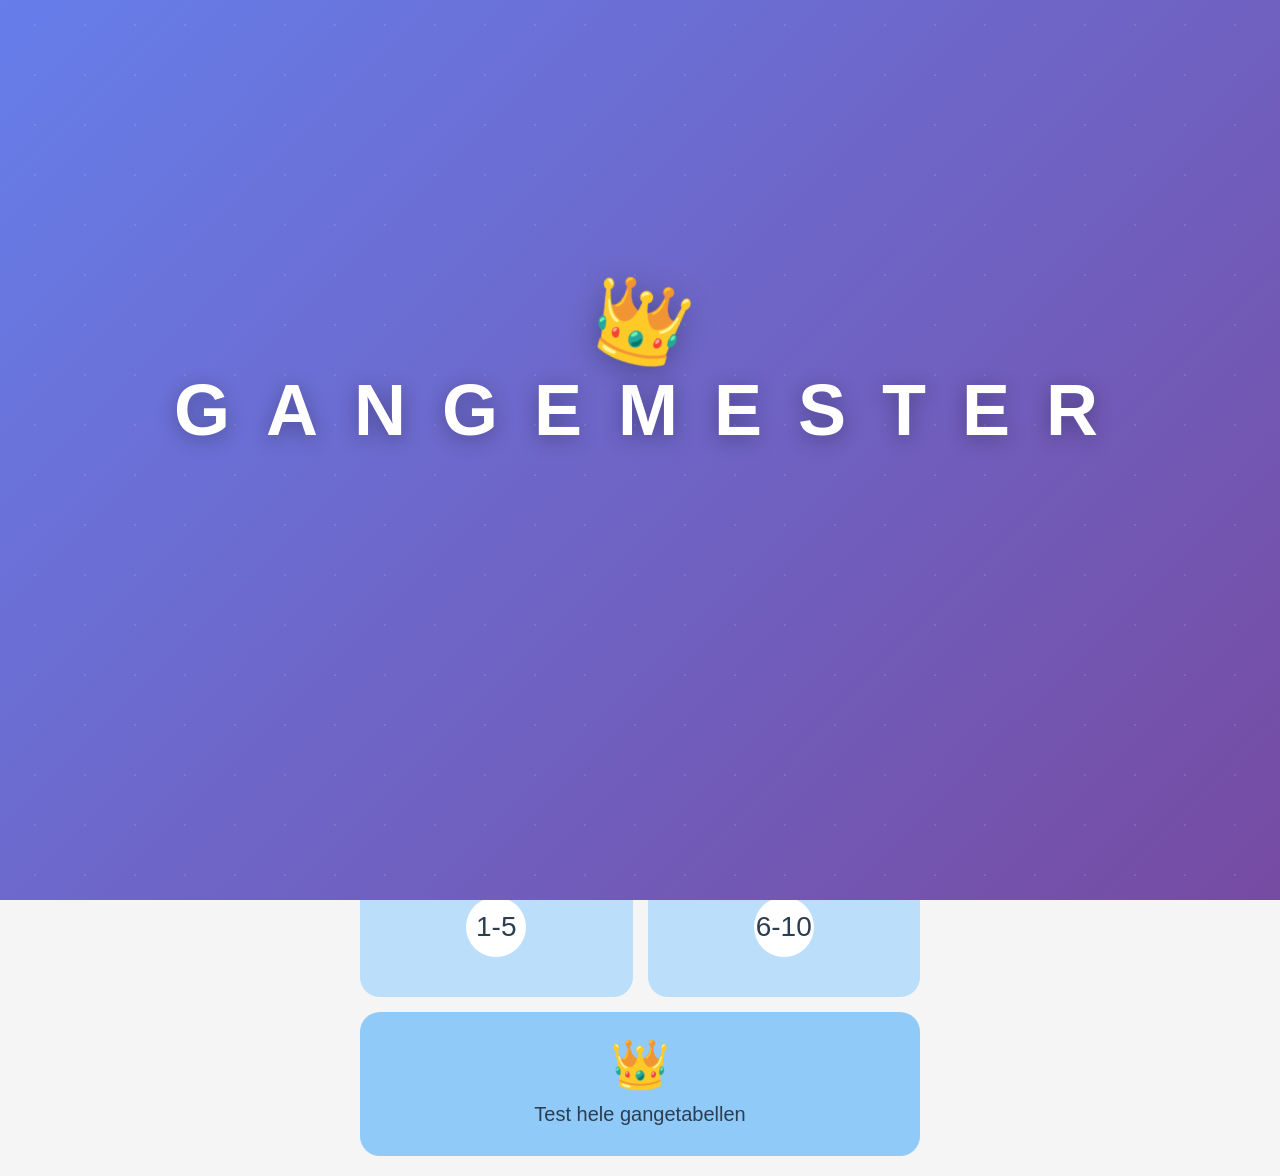
==== index.html @ 8f4b9bf5 "Upload all files for the first time" ====
<!DOCTYPE html>
<html lang="no">
<head>
    <meta charset="UTF-8">
    <meta name="viewport" content="width=device-width, initial-scale=1.0">
    <meta name="description" content="Øv på gangetabellen">
    <meta name="theme-color" content="#4285F4">
    <title>Gangemester</title>
    <link rel="manifest" href="/manifest.json">
    <link rel="stylesheet" href="styles.css">
    <link rel="apple-touch-icon" href="icon-192.png">
</head>
<body>
    <!-- Splash Screen -->
    <div id="splash-screen" class="screen active">
        <div class="splash-container">
            <div class="falling-letters" id="falling-letters">
                <span class="letter" style="--delay: 0">G</span>
                <span class="letter" style="--delay: 1">A</span>
                <span class="letter" style="--delay: 2">N</span>
                <span class="letter" style="--delay: 3">G</span>
                <span class="letter" style="--delay: 4">E</span>
                <span class="letter letter-m" id="letter-m" style="--delay: 5">M</span>
                <span class="letter" style="--delay: 6">E</span>
                <span class="letter" style="--delay: 7">S</span>
                <span class="letter" style="--delay: 8">T</span>
                <span class="letter" style="--delay: 9">E</span>
                <span class="letter" style="--delay: 10">R</span>
            </div>
            <div class="falling-crown" id="falling-crown">👑</div>
        </div>
    </div>

    <!-- Hovedmeny -->
    <div id="menu-screen" class="screen active">
        <div class="container">
            <div class="tabs">
                <button class="tab active" data-mode="ascending">↑ Stigende</button>
                <button class="tab" data-mode="mixed">Blandet</button>
            </div>

            <div class="cards-grid">
                <button class="number-card" data-table="1">
                    <span class="card-medal"></span>
                    <span class="card-number">1</span>
                </button>
                <button class="number-card" data-table="2">
                    <span class="card-medal"></span>
                    <span class="card-number">2</span>
                </button>
                <button class="number-card" data-table="3">
                    <span class="card-medal"></span>
                    <span class="card-number">3</span>
                </button>
                <button class="number-card" data-table="4">
                    <span class="card-medal"></span>
                    <span class="card-number">4</span>
                </button>
                <button class="number-card" data-table="5">
                    <span class="card-medal"></span>
                    <span class="card-number">5</span>
                </button>
                <button class="number-card" data-table="6">
                    <span class="card-medal"></span>
                    <span class="card-number">6</span>
                </button>
                <button class="number-card" data-table="7">
                    <span class="card-medal"></span>
                    <span class="card-number">7</span>
                </button>
                <button class="number-card" data-table="8">
                    <span class="card-medal"></span>
                    <span class="card-number">8</span>
                </button>
                <button class="number-card" data-table="9">
                    <span class="card-medal"></span>
                    <span class="card-number">9</span>
                </button>
                <button class="number-card" data-table="10">
                    <span class="card-medal"></span>
                    <span class="card-number">10</span>
                </button>
            </div>

            <div class="group-cards">
                <button class="group-card" data-range="1-5">
                    <span class="card-number">1-5</span>
                </button>
                <button class="group-card" data-range="6-10">
                    <span class="card-number">6-10</span>
                </button>
            </div>

            <button class="full-test-card" data-fulltest="true">
                <span class="crown">👑</span>
                <div class="test-info">
                    <div class="test-title">Test hele gangetabellen</div>
                </div>
            </button>
        </div>
    </div>

    <!-- Quiz-skjerm -->
    <div id="quiz-screen" class="screen">
        <div class="quiz-container">
            <div class="quiz-header">
                <button class="back-btn" id="cancel-btn">← Avbryt</button>
                <div class="progress-text" id="progress-text">Oppgave 1 av 10</div>
            </div>
            <div class="progress-bar-container">
                <div class="progress-bar" id="progress-bar"></div>
            </div>

            <div class="question-card">
                <div class="animal-icon" id="animal-icon">🐶</div>
                <div class="question" id="question">1 × 1 = ?</div>
                <input type="number" class="answer-input" id="answer-input" placeholder="" inputmode="numeric">
                <button class="skip-btn" id="skip-btn">Hopp over</button>
            </div>
        </div>
    </div>

    <!-- Resultatskjerm -->
    <div id="result-screen" class="screen">
        <div class="result-container">
            <div class="celebration-icon" id="celebration-icon">🎉</div>
            <h1 class="result-title" id="result-title">Fantastisk!</h1>

            <div class="score-card">
                <div class="score-big" id="score-big">10/10</div>
                <div class="score-label">riktige svar</div>
                <div class="score-percent" id="score-percent">100%</div>
            </div>

            <div class="stats-card">
                <div class="stat-item">
                    <span class="stat-icon">⏱️</span>
                    <span class="stat-text" id="time-stat">Tid: 120 sekunder</span>
                </div>
                <div class="stat-item">
                    <span class="stat-icon" id="medal-icon">🥉</span>
                    <span class="stat-text" id="medal-text">Bronsemedalje!</span>
                </div>
            </div>

            <button class="retry-btn" id="retry-btn">Prøv igjen</button>
            <button class="menu-btn" id="menu-btn">Tilbake til meny</button>
        </div>
    </div>

    <script src="app.js"></script>
</body>
</html>
---- styles.css ----
* {
    margin: 0;
    padding: 0;
    box-sizing: border-box;
}

body {
    font-family: -apple-system, BlinkMacSystemFont, 'Segoe UI', Roboto, Oxygen, Ubuntu, Cantarell, sans-serif;
    font-weight: 400;
    background: #F5F5F5;
    min-height: 100vh;
    margin: 0;
    padding: 0;
}

.screen {
    display: none;
}

.screen.active {
    display: block;
}

.container {
    max-width: 600px;
    margin: 0 auto;
    padding: 20px;
}

#menu-screen {
    min-height: 100vh;
}

#menu-screen.active {
    animation: fadeIn 0.5s ease-out;
}

@keyframes fadeIn {
    from {
        opacity: 0;
        transform: translateY(20px);
    }
    to {
        opacity: 1;
        transform: translateY(0);
    }
}

/* Splash Screen */
#splash-screen {
    position: fixed;
    top: 0;
    left: 0;
    width: 100%;
    height: 100%;
    display: flex;
    align-items: center;
    justify-content: center;
    background: linear-gradient(135deg, #667eea 0%, #764ba2 100%);
    overflow: hidden;
    transition: opacity 0.5s ease-out;
    z-index: 9999;
}

#splash-screen.fade-out {
    opacity: 0;
    pointer-events: none;
}

#splash-screen::before {
    content: '';
    position: absolute;
    top: -50%;
    left: -50%;
    width: 200%;
    height: 200%;
    background: radial-gradient(circle, rgba(255,255,255,0.1) 1px, transparent 1px);
    background-size: 50px 50px;
    animation: backgroundMove 20s linear infinite;
}

@keyframes backgroundMove {
    0% { transform: translate(0, 0); }
    100% { transform: translate(50px, 50px); }
}

.splash-container {
    text-align: center;
    position: relative;
    z-index: 1;
}

.falling-letters {
    font-size: 72px;
    font-weight: 700;
    color: white;
    letter-spacing: 8px;
    margin-bottom: 80px;
    text-shadow: 0 4px 20px rgba(0, 0, 0, 0.3);
    position: relative;
}

.letter {
    display: inline-block;
    opacity: 0;
    animation: letterFall 0.7s ease-out forwards;
    animation-delay: calc(var(--delay) * 0.08s);
    position: relative;
}

@keyframes letterFall {
    0% {
        transform: translateY(-100vh) rotate(calc(var(--delay) * -15deg));
        opacity: 0;
    }
    50% {
        opacity: 1;
    }
    70% {
        transform: translateY(15px) rotate(calc(var(--delay) * 3deg));
    }
    85% {
        transform: translateY(-8px) rotate(calc(var(--delay) * -2deg));
    }
    100% {
        transform: translateY(0) rotate(0deg);
        opacity: 1;
    }
}

.falling-crown {
    font-size: 80px;
    position: absolute;
    top: -50px;
    left: 50%;
    opacity: 0;
    animation: crownFall 1.2s ease-out 1.1s forwards;
    filter: drop-shadow(0 4px 15px rgba(0, 0, 0, 0.3));
}

@keyframes crownFall {
    0% {
        transform: translate(-50%, -100vh) rotate(0deg);
        opacity: 0;
    }
    40% {
        opacity: 1;
    }
    60% {
        transform: translate(-50%, -60px) rotate(180deg);
    }
    70% {
        transform: translate(-50%, -40px) rotate(190deg);
    }
    80% {
        transform: translate(-50%, -50px) rotate(175deg);
    }
    88% {
        transform: translate(-50%, -42px) rotate(183deg);
    }
    94% {
        transform: translate(-50%, -46px) rotate(179deg);
    }
    100% {
        transform: translate(-50%, -44px) rotate(15deg);
        opacity: 1;
    }
}

/* Tabs */
.tabs {
    display: flex;
    gap: 10px;
    margin-bottom: 20px;
    justify-content: center;
}

.tab {
    padding: 12px 24px;
    border: none;
    border-radius: 50px;
    font-size: 16px;
    font-weight: 500;
    cursor: pointer;
    background: white;
    color: #5f6368;
    transition: all 0.2s;
}

.tab.active {
    background: #4285F4;
    color: white;
}

/* Gangetabell-kort */
.cards-grid {
    display: grid;
    grid-template-columns: 1fr 1fr;
    gap: 15px;
    margin-bottom: 15px;
}

.number-card {
    padding: 40px 20px;
    border: none;
    border-radius: 20px;
    background: #E8F0FE;
    font-size: 32px;
    font-weight: 400;
    cursor: pointer;
    transition: transform 0.2s, box-shadow 0.2s;
    color: #2c3e50;
    position: relative;
}

.number-card:hover {
    transform: translateY(-2px);
    box-shadow: 0 4px 12px rgba(0, 0, 0, 0.15);
}

.number-card:active {
    transform: translateY(0);
}

.card-number {
    display: flex;
    align-items: center;
    justify-content: center;
    width: 60px;
    height: 60px;
    margin: 0 auto;
    background: white;
    border-radius: 50%;
}

.card-medal {
    position: absolute;
    top: 10px;
    right: 10px;
    font-size: 28px;
    display: none;
}

.card-medal.show {
    display: block;
}

/* Gruppekort */
.group-cards {
    display: grid;
    grid-template-columns: 1fr 1fr;
    gap: 15px;
    margin-bottom: 15px;
}

.group-card {
    padding: 40px 20px;
    border: none;
    border-radius: 20px;
    background: #BBDEFB;
    font-size: 28px;
    font-weight: 400;
    cursor: pointer;
    transition: transform 0.2s, box-shadow 0.2s;
    color: #2c3e50;
}

.group-card:hover {
    transform: translateY(-2px);
    box-shadow: 0 4px 12px rgba(0, 0, 0, 0.15);
}

/* Full test kort */
.full-test-card {
    width: 100%;
    padding: 25px;
    border: none;
    border-radius: 20px;
    background: #90CAF9;
    cursor: pointer;
    display: flex;
    flex-direction: column;
    align-items: center;
    justify-content: center;
    gap: 10px;
    transition: transform 0.2s, box-shadow 0.2s;
}

.full-test-card:hover {
    transform: translateY(-2px);
    box-shadow: 0 6px 20px rgba(144, 202, 249, 0.4);
}

.crown {
    font-size: 48px;
}

.test-info {
    text-align: center;
    color: #2c3e50;
}

.test-title {
    font-size: 20px;
    font-weight: 500;
    margin-bottom: 5px;
}

.test-desc {
    font-size: 14px;
    opacity: 0.9;
}

/* Quiz-skjerm */
#quiz-screen {
    min-height: 100vh;
    padding: 20px;
    transition: background-color 0.3s ease;
    background: #F5F5F5;
}

.quiz-container {
    max-width: 600px;
    margin: 0 auto;
}

/* Bakgrunnsfarger for quiz basert på gangetabell */
#quiz-screen.table-1 { background: #E3F2FD; }
#quiz-screen.table-2 { background: #F3E5F5; }
#quiz-screen.table-3 { background: #E8F5E9; }
#quiz-screen.table-4 { background: #FFF3E0; }
#quiz-screen.table-5 { background: #FCE4EC; }
#quiz-screen.table-6 { background: #E0F2F1; }
#quiz-screen.table-7 { background: #FFF9C4; }
#quiz-screen.table-8 { background: #F1F8E9; }
#quiz-screen.table-9 { background: #EDE7F6; }
#quiz-screen.table-10 { background: #FFE0B2; }

.quiz-header {
    display: flex;
    justify-content: space-between;
    align-items: center;
    margin-bottom: 10px;
}

.back-btn {
    padding: 10px 20px;
    border: none;
    border-radius: 50px;
    background: white;
    font-size: 16px;
    cursor: pointer;
    transition: background 0.2s;
}

.back-btn:hover {
    background: #f5f5f5;
}

.progress-text {
    font-size: 16px;
    color: #5f6368;
}

.progress-bar-container {
    width: 100%;
    height: 8px;
    background: rgba(255, 255, 255, 0.5);
    border-radius: 10px;
    overflow: hidden;
    margin-bottom: 30px;
}

.progress-bar {
    height: 100%;
    background: #4285F4;
    border-radius: 10px;
    transition: width 0.3s ease;
}

.question-card {
    background: white;
    border-radius: 30px;
    padding: 50px 40px;
    text-align: center;
    box-shadow: 0 4px 20px rgba(0, 0, 0, 0.1);
}

.animal-icon {
    font-size: 64px;
    margin-bottom: 20px;
}

.question {
    font-size: 48px;
    font-weight: 500;
    margin-bottom: 30px;
    color: #2c3e50;
}

.answer-input {
    width: 100%;
    padding: 20px;
    font-size: 24px;
    border: 3px solid #4285F4;
    border-radius: 15px;
    text-align: center;
    margin-bottom: 20px;
    outline: none;
    transition: border-color 0.2s;
}

.answer-input:focus {
    border-color: #1a73e8;
}

.answer-input.correct {
    border-color: #34A853;
    background: #E8F5E9;
}

.answer-input.incorrect {
    border-color: #EA4335;
    background: #FFEBEE;
}

.skip-btn {
    padding: 15px 40px;
    border: none;
    border-radius: 50px;
    background: white;
    border: 2px solid #e0e0e0;
    font-size: 16px;
    cursor: pointer;
    transition: all 0.2s;
}

.skip-btn:hover {
    background: #f5f5f5;
}

/* Resultatskjerm */
#result-screen {
    min-height: 100vh;
    padding: 20px;
}

.result-container {
    max-width: 500px;
    margin: 0 auto;
    text-align: center;
}

.celebration-icon {
    font-size: 80px;
    margin-bottom: 20px;
}

.result-title {
    font-size: 36px;
    font-weight: 500;
    margin-bottom: 30px;
    color: #2c3e50;
}

.score-card {
    background: #4285F4;
    color: white;
    border-radius: 25px;
    padding: 40px;
    margin-bottom: 20px;
    box-shadow: 0 4px 20px rgba(66, 133, 244, 0.3);
    transition: background 0.3s ease;
}

.score-card.perfect {
    background: #4285F4;
    box-shadow: 0 4px 20px rgba(66, 133, 244, 0.3);
}

.score-card.not-perfect {
    background: #F8BBD0;
    box-shadow: 0 4px 20px rgba(248, 187, 208, 0.3);
}

.score-big {
    font-size: 64px;
    font-weight: 500;
    margin-bottom: 10px;
}

.score-label {
    font-size: 18px;
    margin-bottom: 10px;
    opacity: 0.9;
}

.score-percent {
    font-size: 24px;
    font-weight: 500;
}

.stats-card {
    background: #E8F0FE;
    border-radius: 20px;
    padding: 25px;
    margin-bottom: 30px;
}

.stat-item {
    padding: 10px 0;
    font-size: 18px;
    color: #2c3e50;
}

.stat-icon {
    margin-right: 10px;
}

.retry-btn {
    width: 100%;
    padding: 20px;
    border: none;
    border-radius: 50px;
    background: #E0E0E0;
    color: #5f6368;
    font-size: 20px;
    font-weight: 500;
    cursor: pointer;
    transition: background 0.2s;
    margin-bottom: 15px;
}

.retry-btn:hover {
    background: #D5D5D5;
}

.retry-btn.primary {
    background: #34A853;
    color: white;
}

.retry-btn.primary:hover {
    background: #2D9148;
}

.menu-btn {
    width: 100%;
    padding: 20px;
    border: none;
    border-radius: 50px;
    background: #E0E0E0;
    color: #5f6368;
    font-size: 20px;
    font-weight: 500;
    cursor: pointer;
    transition: background 0.2s;
}

.menu-btn:hover {
    background: #D5D5D5;
}

.menu-btn.primary {
    background: #34A853;
    color: white;
}

.menu-btn.primary:hover {
    background: #2D9148;
}

/* Confetti-animasjon */
.confetti {
    position: fixed;
    width: 10px;
    height: 10px;
    background: #f0f;
    position: absolute;
    animation: confetti-fall 3s linear forwards;
    z-index: 1000;
}

@keyframes confetti-fall {
    to {
        transform: translateY(100vh) rotate(360deg);
        opacity: 0;
    }
}

.confetti-container {
    position: fixed;
    top: 0;
    left: 0;
    width: 100%;
    height: 100%;
    pointer-events: none;
    z-index: 1000;
}

/* Responsivt design */
@media (max-width: 480px) {
    .question {
        font-size: 36px;
    }

    .answer-input {
        font-size: 20px;
    }

    .score-big {
        font-size: 48px;
    }
}
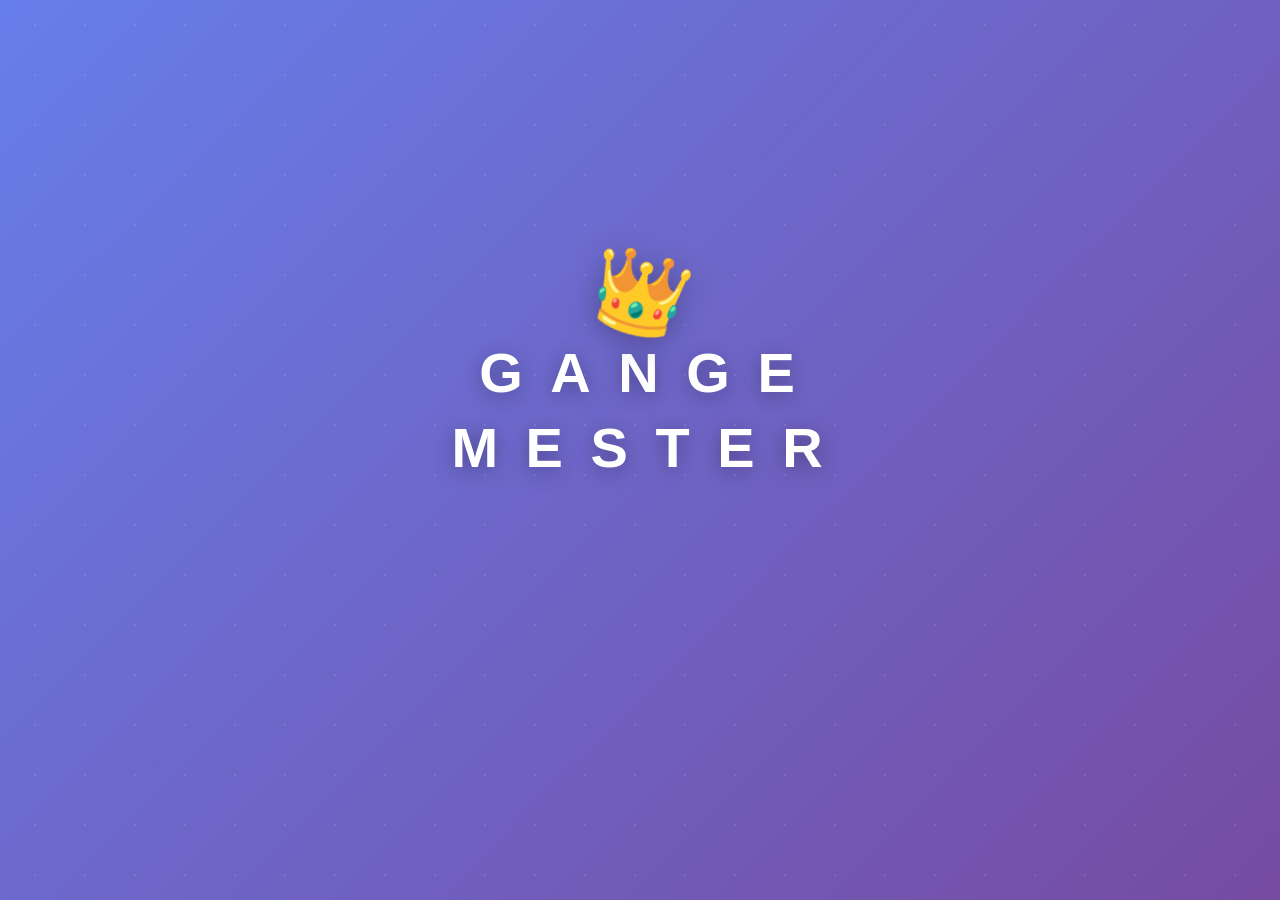
==== commit a616fe34: "medaljer blandet, stigende. rekordtid" ====
--- a/index.html
+++ b/index.html
@@ -6,26 +6,30 @@
     <meta name="description" content="Øv på gangetabellen">
     <meta name="theme-color" content="#4285F4">
     <title>Gangemester</title>
-    <link rel="manifest" href="/manifest.json">
+    <link rel="manifest" href="./manifest.json">
     <link rel="stylesheet" href="styles.css">
-    <link rel="apple-touch-icon" href="icon-192.png">
+    <link rel="apple-touch-icon" href="icon.svg">
 </head>
 <body>
     <!-- Splash Screen -->
     <div id="splash-screen" class="screen active">
         <div class="splash-container">
-            <div class="falling-letters" id="falling-letters">
-                <span class="letter" style="--delay: 0">G</span>
-                <span class="letter" style="--delay: 1">A</span>
-                <span class="letter" style="--delay: 2">N</span>
-                <span class="letter" style="--delay: 3">G</span>
-                <span class="letter" style="--delay: 4">E</span>
-                <span class="letter letter-m" id="letter-m" style="--delay: 5">M</span>
-                <span class="letter" style="--delay: 6">E</span>
-                <span class="letter" style="--delay: 7">S</span>
-                <span class="letter" style="--delay: 8">T</span>
-                <span class="letter" style="--delay: 9">E</span>
-                <span class="letter" style="--delay: 10">R</span>
+            <div class="falling-letters-wrapper">
+                <div class="falling-letters" id="falling-letters-1">
+                    <span class="letter" style="--delay: 0">G</span>
+                    <span class="letter" style="--delay: 1">A</span>
+                    <span class="letter" style="--delay: 2">N</span>
+                    <span class="letter" style="--delay: 3">G</span>
+                    <span class="letter" style="--delay: 4">E</span>
+                </div>
+                <div class="falling-letters" id="falling-letters-2">
+                    <span class="letter" style="--delay: 5">M</span>
+                    <span class="letter" style="--delay: 6">E</span>
+                    <span class="letter" style="--delay: 7">S</span>
+                    <span class="letter" style="--delay: 8">T</span>
+                    <span class="letter" style="--delay: 9">E</span>
+                    <span class="letter" style="--delay: 10">R</span>
+                </div>
             </div>
             <div class="falling-crown" id="falling-crown">👑</div>
         </div>
@@ -80,9 +84,6 @@
                     <span class="card-medal"></span>
                     <span class="card-number">10</span>
                 </button>
-            </div>
-
-            <div class="group-cards">
                 <button class="group-card" data-range="1-5">
                     <span class="card-number">1-5</span>
                 </button>
@@ -141,10 +142,13 @@
                     <span class="stat-icon" id="medal-icon">🥉</span>
                     <span class="stat-text" id="medal-text">Bronsemedalje!</span>
                 </div>
+                <div class="stat-item record-time" id="record-stat" style="display: none;">
+                    <span class="record-text" id="record-text">🏆 Rekorttid!</span>
+                </div>
             </div>
 
             <button class="retry-btn" id="retry-btn">Prøv igjen</button>
-            <button class="menu-btn" id="menu-btn">Tilbake til meny</button>
+            <button class="menu-btn" id="menu-btn">🏠 Hjem</button>
         </div>
     </div>
 
--- a/styles.css
+++ b/styles.css
@@ -24,7 +24,7 @@
 .container {
     max-width: 600px;
     margin: 0 auto;
-    padding: 20px;
+    padding: 15px;
 }
 
 #menu-screen {
@@ -90,12 +90,19 @@
     z-index: 1;
 }
 
+.falling-letters-wrapper {
+    display: flex;
+    flex-direction: column;
+    align-items: center;
+    gap: 10px;
+    margin-bottom: 80px;
+}
+
 .falling-letters {
-    font-size: 72px;
+    font-size: 56px;
     font-weight: 700;
     color: white;
-    letter-spacing: 8px;
-    margin-bottom: 80px;
+    letter-spacing: 6px;
     text-shadow: 0 4px 20px rgba(0, 0, 0, 0.3);
     position: relative;
 }
@@ -170,21 +177,22 @@
 /* Tabs */
 .tabs {
     display: flex;
-    gap: 10px;
-    margin-bottom: 20px;
+    gap: 8px;
+    margin-bottom: 15px;
     justify-content: center;
 }
 
 .tab {
-    padding: 12px 24px;
+    padding: 10px 20px;
     border: none;
     border-radius: 50px;
-    font-size: 16px;
+    font-size: 15px;
     font-weight: 500;
     cursor: pointer;
     background: white;
     color: #5f6368;
     transition: all 0.2s;
+    min-height: 44px;
 }
 
 .tab.active {
@@ -195,22 +203,23 @@
 /* Gangetabell-kort */
 .cards-grid {
     display: grid;
-    grid-template-columns: 1fr 1fr;
-    gap: 15px;
-    margin-bottom: 15px;
+    grid-template-columns: 1fr 1fr 1fr;
+    gap: 8px;
+    margin-bottom: 10px;
 }
 
 .number-card {
-    padding: 40px 20px;
-    border: none;
-    border-radius: 20px;
+    padding: 20px 10px;
+    border: none;
+    border-radius: 12px;
     background: #E8F0FE;
-    font-size: 32px;
+    font-size: 24px;
     font-weight: 400;
     cursor: pointer;
     transition: transform 0.2s, box-shadow 0.2s;
     color: #2c3e50;
     position: relative;
+    min-height: 70px;
 }
 
 .number-card:hover {
@@ -226,8 +235,8 @@
     display: flex;
     align-items: center;
     justify-content: center;
-    width: 60px;
-    height: 60px;
+    width: 45px;
+    height: 45px;
     margin: 0 auto;
     background: white;
     border-radius: 50%;
@@ -235,9 +244,9 @@
 
 .card-medal {
     position: absolute;
-    top: 10px;
-    right: 10px;
-    font-size: 28px;
+    top: 5px;
+    right: 5px;
+    font-size: 20px;
     display: none;
 }
 
@@ -246,23 +255,18 @@
 }
 
 /* Gruppekort */
-.group-cards {
-    display: grid;
-    grid-template-columns: 1fr 1fr;
-    gap: 15px;
-    margin-bottom: 15px;
-}
-
 .group-card {
-    padding: 40px 20px;
-    border: none;
-    border-radius: 20px;
-    background: #BBDEFB;
-    font-size: 28px;
+    padding: 20px 10px;
+    border: none;
+    border-radius: 12px;
+    background: #E8F0FE;
+    font-size: 22px;
     font-weight: 400;
     cursor: pointer;
     transition: transform 0.2s, box-shadow 0.2s;
     color: #2c3e50;
+    min-height: 70px;
+    position: relative;
 }
 
 .group-card:hover {
@@ -270,20 +274,31 @@
     box-shadow: 0 4px 12px rgba(0, 0, 0, 0.15);
 }
 
+.group-card:active {
+    transform: translateY(0);
+}
+
+.group-card:hover {
+    transform: translateY(-2px);
+    box-shadow: 0 4px 12px rgba(0, 0, 0, 0.15);
+}
+
 /* Full test kort */
 .full-test-card {
     width: 100%;
-    padding: 25px;
-    border: none;
-    border-radius: 20px;
-    background: #90CAF9;
+    padding: 18px;
+    border: none;
+    border-radius: 12px;
+    background: #E8F0FE;
     cursor: pointer;
     display: flex;
     flex-direction: column;
     align-items: center;
     justify-content: center;
-    gap: 10px;
+    gap: 6px;
     transition: transform 0.2s, box-shadow 0.2s;
+    min-height: 70px;
+    margin-top: 8px;
 }
 
 .full-test-card:hover {
@@ -292,7 +307,7 @@
 }
 
 .crown {
-    font-size: 48px;
+    font-size: 40px;
 }
 
 .test-info {
@@ -301,20 +316,20 @@
 }
 
 .test-title {
-    font-size: 20px;
-    font-weight: 500;
-    margin-bottom: 5px;
+    font-size: 18px;
+    font-weight: 500;
+    margin-bottom: 0;
 }
 
 .test-desc {
-    font-size: 14px;
+    font-size: 13px;
     opacity: 0.9;
 }
 
 /* Quiz-skjerm */
 #quiz-screen {
     min-height: 100vh;
-    padding: 20px;
+    padding: 12px;
     transition: background-color 0.3s ease;
     background: #F5F5F5;
 }
@@ -340,17 +355,18 @@
     display: flex;
     justify-content: space-between;
     align-items: center;
-    margin-bottom: 10px;
+    margin-bottom: 8px;
 }
 
 .back-btn {
-    padding: 10px 20px;
+    padding: 8px 16px;
     border: none;
     border-radius: 50px;
     background: white;
-    font-size: 16px;
+    font-size: 14px;
     cursor: pointer;
     transition: background 0.2s;
+    min-height: 36px;
 }
 
 .back-btn:hover {
@@ -358,17 +374,17 @@
 }
 
 .progress-text {
-    font-size: 16px;
+    font-size: 14px;
     color: #5f6368;
 }
 
 .progress-bar-container {
     width: 100%;
-    height: 8px;
+    height: 6px;
     background: rgba(255, 255, 255, 0.5);
     border-radius: 10px;
     overflow: hidden;
-    margin-bottom: 30px;
+    margin-bottom: 12px;
 }
 
 .progress-bar {
@@ -380,32 +396,33 @@
 
 .question-card {
     background: white;
-    border-radius: 30px;
-    padding: 50px 40px;
+    border-radius: 20px;
+    padding: 25px 20px;
     text-align: center;
     box-shadow: 0 4px 20px rgba(0, 0, 0, 0.1);
 }
 
 .animal-icon {
-    font-size: 64px;
-    margin-bottom: 20px;
+    font-size: 48px;
+    margin-bottom: 12px;
 }
 
 .question {
-    font-size: 48px;
-    font-weight: 500;
-    margin-bottom: 30px;
+    font-size: 36px;
+    font-weight: 500;
+    margin-bottom: 18px;
     color: #2c3e50;
+    line-height: 1.2;
 }
 
 .answer-input {
     width: 100%;
-    padding: 20px;
-    font-size: 24px;
+    padding: 15px;
+    font-size: 20px;
     border: 3px solid #4285F4;
-    border-radius: 15px;
+    border-radius: 12px;
     text-align: center;
-    margin-bottom: 20px;
+    margin-bottom: 12px;
     outline: none;
     transition: border-color 0.2s;
 }
@@ -425,14 +442,15 @@
 }
 
 .skip-btn {
-    padding: 15px 40px;
+    padding: 10px 30px;
     border: none;
     border-radius: 50px;
     background: white;
     border: 2px solid #e0e0e0;
-    font-size: 16px;
+    font-size: 14px;
     cursor: pointer;
     transition: all 0.2s;
+    min-height: 40px;
 }
 
 .skip-btn:hover {
@@ -442,7 +460,7 @@
 /* Resultatskjerm */
 #result-screen {
     min-height: 100vh;
-    padding: 20px;
+    padding: 15px;
 }
 
 .result-container {
@@ -452,23 +470,23 @@
 }
 
 .celebration-icon {
-    font-size: 80px;
-    margin-bottom: 20px;
+    font-size: 60px;
+    margin-bottom: 12px;
 }
 
 .result-title {
-    font-size: 36px;
-    font-weight: 500;
-    margin-bottom: 30px;
+    font-size: 28px;
+    font-weight: 500;
+    margin-bottom: 18px;
     color: #2c3e50;
 }
 
 .score-card {
     background: #4285F4;
     color: white;
-    border-radius: 25px;
-    padding: 40px;
-    margin-bottom: 20px;
+    border-radius: 20px;
+    padding: 25px 20px;
+    margin-bottom: 15px;
     box-shadow: 0 4px 20px rgba(66, 133, 244, 0.3);
     transition: background 0.3s ease;
 }
@@ -484,51 +502,79 @@
 }
 
 .score-big {
-    font-size: 64px;
-    font-weight: 500;
-    margin-bottom: 10px;
+    font-size: 48px;
+    font-weight: 500;
+    margin-bottom: 8px;
 }
 
 .score-label {
-    font-size: 18px;
-    margin-bottom: 10px;
+    font-size: 16px;
+    margin-bottom: 8px;
     opacity: 0.9;
 }
 
 .score-percent {
-    font-size: 24px;
+    font-size: 20px;
     font-weight: 500;
 }
 
 .stats-card {
     background: #E8F0FE;
-    border-radius: 20px;
-    padding: 25px;
-    margin-bottom: 30px;
+    border-radius: 15px;
+    padding: 18px;
+    margin-bottom: 18px;
 }
 
 .stat-item {
-    padding: 10px 0;
-    font-size: 18px;
+    padding: 8px 0;
+    font-size: 16px;
     color: #2c3e50;
+    line-height: 1.4;
 }
 
 .stat-icon {
     margin-right: 10px;
 }
 
+.record-time {
+    margin-top: 8px;
+    padding-top: 12px;
+    border-top: 2px solid rgba(66, 133, 244, 0.2);
+}
+
+.record-text {
+    font-size: 18px;
+    font-weight: 500;
+    color: #2c3e50;
+    display: inline-block;
+}
+
+.pulse {
+    animation: pulse 1.5s ease-in-out 3;
+}
+
+@keyframes pulse {
+    0%, 100% {
+        transform: scale(1);
+    }
+    50% {
+        transform: scale(1.15);
+    }
+}
+
 .retry-btn {
     width: 100%;
-    padding: 20px;
+    padding: 16px;
     border: none;
     border-radius: 50px;
     background: #E0E0E0;
     color: #5f6368;
-    font-size: 20px;
+    font-size: 18px;
     font-weight: 500;
     cursor: pointer;
     transition: background 0.2s;
-    margin-bottom: 15px;
+    margin-bottom: 12px;
+    min-height: 52px;
 }
 
 .retry-btn:hover {
@@ -536,25 +582,26 @@
 }
 
 .retry-btn.primary {
-    background: #34A853;
+    background: #4285F4;
     color: white;
 }
 
 .retry-btn.primary:hover {
-    background: #2D9148;
+    background: #1a73e8;
 }
 
 .menu-btn {
     width: 100%;
-    padding: 20px;
+    padding: 16px;
     border: none;
     border-radius: 50px;
     background: #E0E0E0;
     color: #5f6368;
-    font-size: 20px;
+    font-size: 18px;
     font-weight: 500;
     cursor: pointer;
     transition: background 0.2s;
+    min-height: 52px;
 }
 
 .menu-btn:hover {
@@ -562,40 +609,31 @@
 }
 
 .menu-btn.primary {
-    background: #34A853;
+    background: #4285F4;
     color: white;
 }
 
 .menu-btn.primary:hover {
-    background: #2D9148;
+    background: #1a73e8;
 }
 
 /* Confetti-animasjon */
 .confetti {
     position: fixed;
-    width: 10px;
-    height: 10px;
-    background: #f0f;
-    position: absolute;
-    animation: confetti-fall 3s linear forwards;
-    z-index: 1000;
+    pointer-events: none;
+    animation: confetti-fall 3s ease-out forwards;
+    z-index: 9999;
 }
 
 @keyframes confetti-fall {
-    to {
-        transform: translateY(100vh) rotate(360deg);
+    0% {
+        transform: translateY(0) rotateZ(0deg) rotateY(0deg);
+        opacity: 1;
+    }
+    100% {
+        transform: translateY(100vh) rotateZ(720deg) rotateY(360deg);
         opacity: 0;
     }
-}
-
-.confetti-container {
-    position: fixed;
-    top: 0;
-    left: 0;
-    width: 100%;
-    height: 100%;
-    pointer-events: none;
-    z-index: 1000;
 }
 
 /* Responsivt design */
